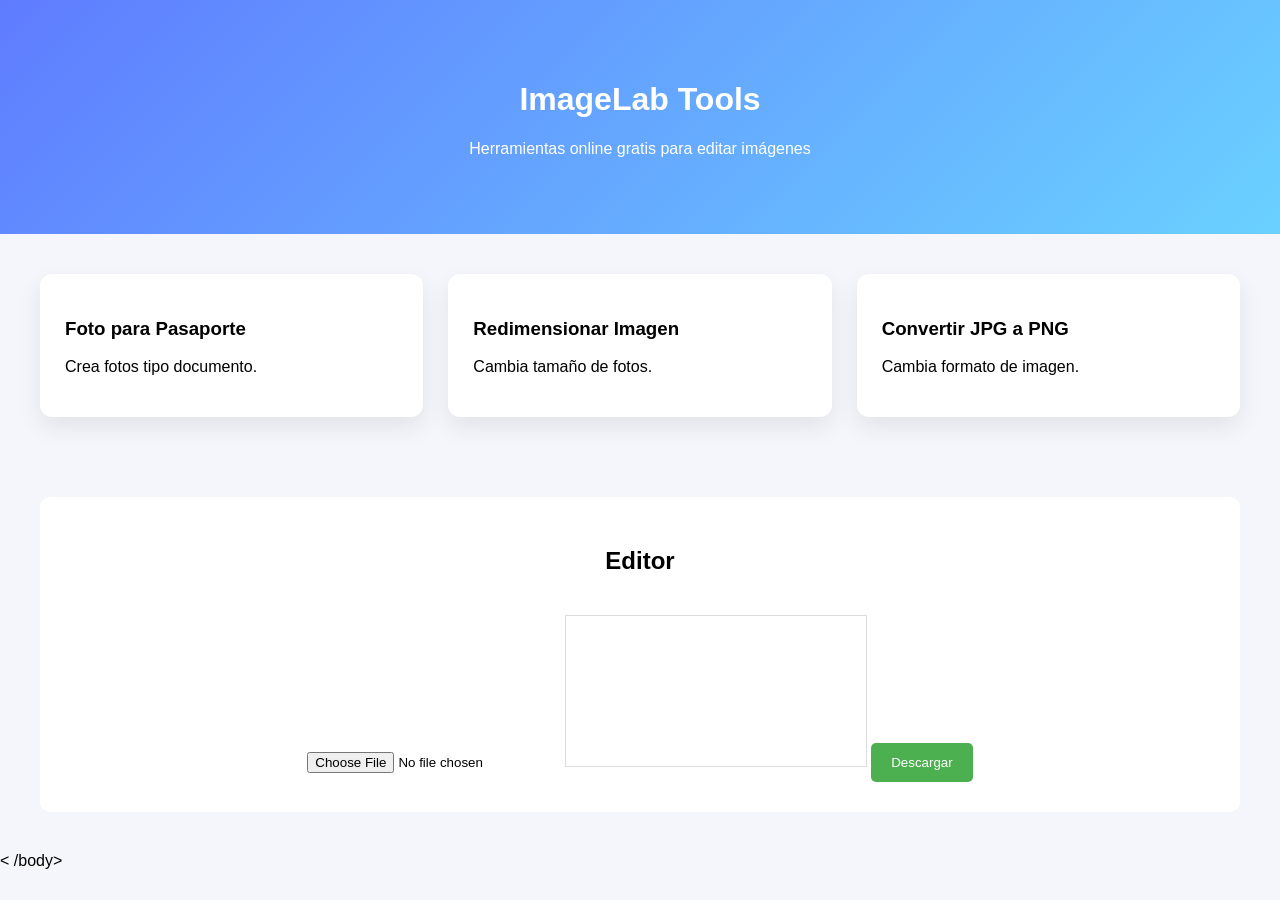
==== index.html @ fb332937 "Rename indez.html to index.html" ====
<!DOCTYPE html>
<html lang="es">

<head>

<meta charset="UTF-8">
<meta name="viewport" content="width=device-width, initial-scale=1.0">

<title>ImageLab - Herramientas de Imagen Gratis</title>

<link rel="stylesheet" href="style.css">

</head>

<body>

<header class="hero">

<h1>ImageLab Tools</h1>

<p>Herramientas online gratis para editar imágenes</p>

</header>

<section class="grid">

<div class="tool-card" onclick="openTool('passport')">

<h3>Foto para Pasaporte</h3>
<p>Crea fotos tipo documento.</p>

</div>

<div class="tool-card" onclick="openTool('resize')">

<h3>Redimensionar Imagen</h3>
<p>Cambia tamaño de fotos.</p>

</div>

<div class="tool-card" onclick="openTool('convert')">

<h3>Convertir JPG a PNG</h3>
<p>Cambia formato de imagen.</p>

</div>

</section>

<section id="workspace">

<h2>Editor</h2>

<input type="file" id="upload">

<canvas id="canvas"></canvas>

<button id="download">Descargar</button>

</section>

<script src="script.js"></script>

<<script src="tools/passport.js"></script>
<script src="tools/resize.js"></script>
<script src="tools/convert.js"></script>
<script src="script.js"></script>/body>
</html>
---- style.css ----
body{

margin:0;
font-family:Arial;
background:#f4f6fb;

}

.hero{

background:linear-gradient(135deg,#5f7cff,#6ad1ff);
color:white;
text-align:center;
padding:60px;

}

.grid{

display:grid;
grid-template-columns:repeat(auto-fit,minmax(220px,1fr));
gap:25px;
padding:40px;

}

.tool-card{

background:white;
padding:25px;
border-radius:12px;
box-shadow:0 10px 25px rgba(0,0,0,0.08);
cursor:pointer;
transition:0.2s;

}

.tool-card:hover{

transform:translateY(-5px);

}

#workspace{

background:white;
margin:40px;
padding:30px;
border-radius:10px;
text-align:center;

}

canvas{

border:1px solid #ddd;
margin-top:20px;

}

button{

margin-top:20px;
padding:12px 20px;
background:#4CAF50;
color:white;
border:none;
border-radius:5px;

}
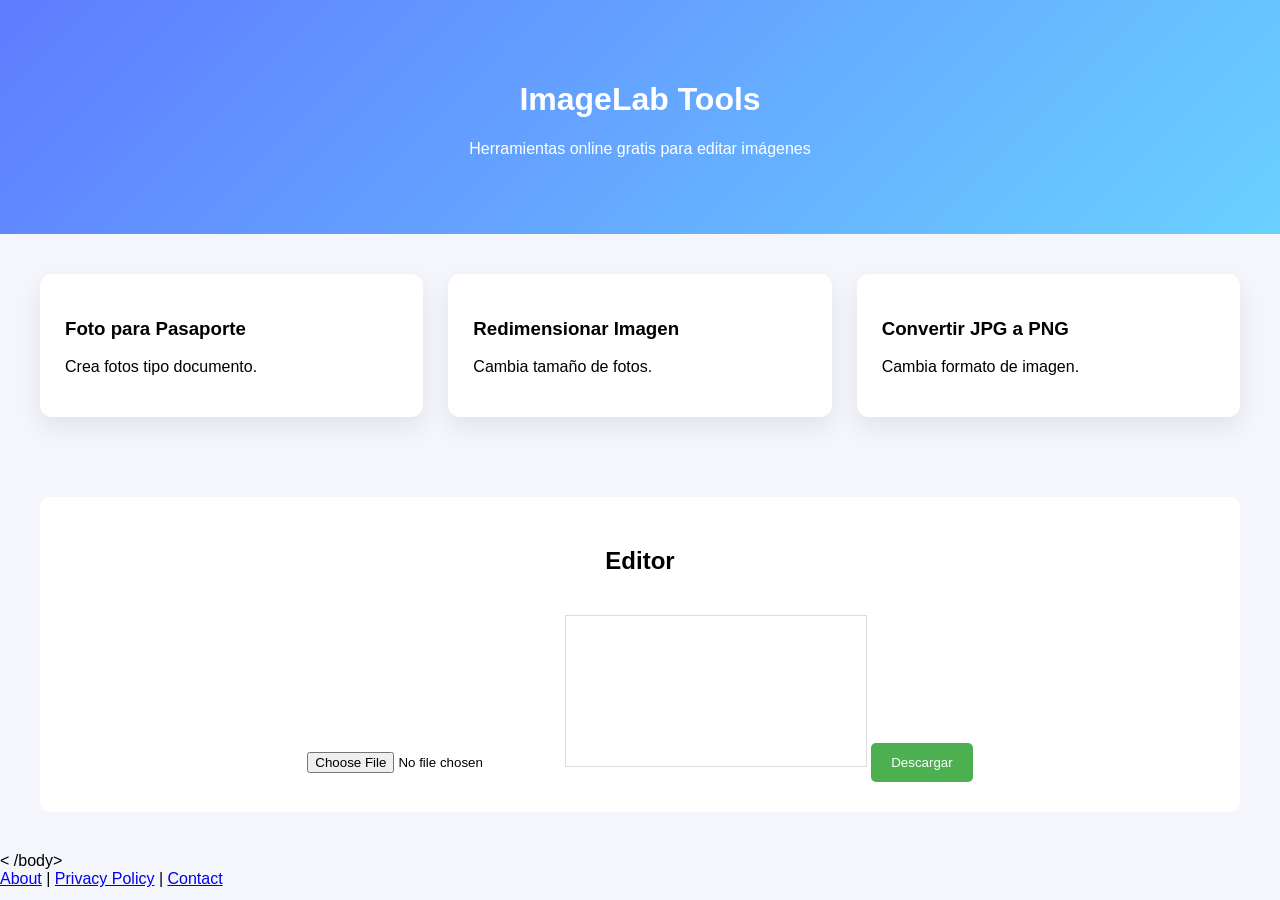
==== commit 94e4717f: "Add files via upload" ====
--- a/index.html
+++ b/index.html
@@ -4,9 +4,16 @@
 <head>
 
 <meta charset="UTF-8">
-<meta name="viewport" content="width=device-width, initial-scale=1.0">
 
-<title>ImageLab - Herramientas de Imagen Gratis</title>
+<title>Editar Imágenes Online Gratis | Redimensionar, Convertir JPG a PNG y Foto Pasaporte</title>
+
+<meta name="description" content="Herramientas gratuitas para editar imágenes online. Redimensionar fotos, convertir JPG a PNG y crear fotos para pasaporte fácilmente.">
+
+<meta name="keywords" content="editar imagen online, convertir jpg a png, redimensionar imagen, foto pasaporte online">
+
+<meta name="author" content="ImageLab Tools">
+
+<meta name="robots" content="index, follow">
 
 <link rel="stylesheet" href="style.css">
 
@@ -66,3 +73,11 @@
 <script src="tools/convert.js"></script>
 <script src="script.js"></script>/body>
 </html>
+
+<footer>
+
+<a href="about.html">About</a> |
+<a href="privacy-policy.html">Privacy Policy</a> |
+<a href="contact.html">Contact</a>
+
+</footer>
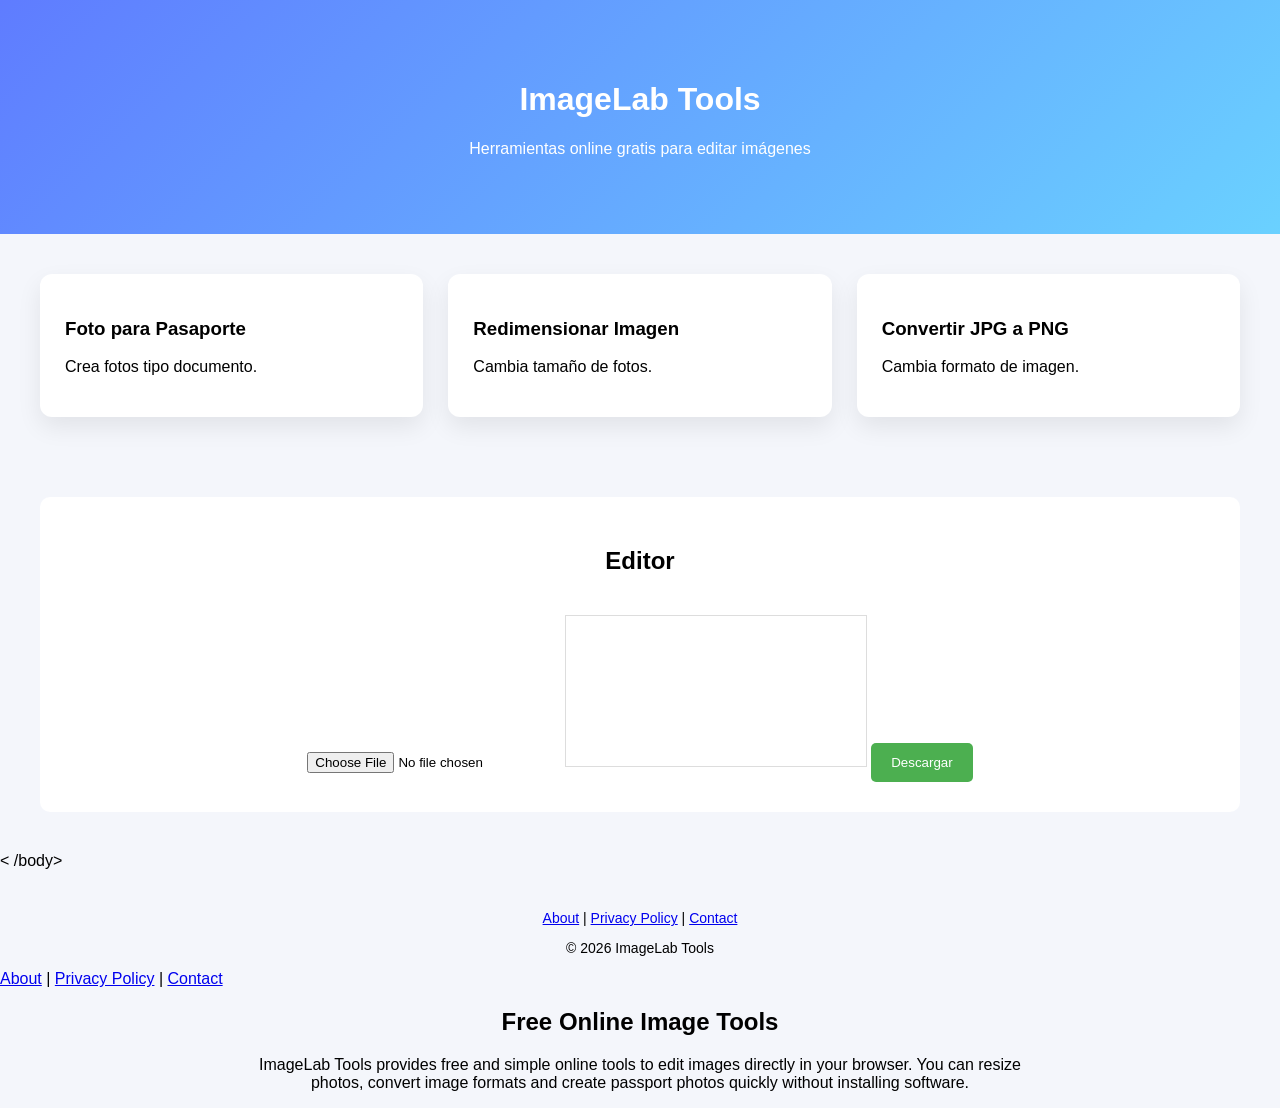
==== commit 395bbdda: "Add files via upload" ====
--- a/index.html
+++ b/index.html
@@ -72,6 +72,16 @@
 <script src="tools/resize.js"></script>
 <script src="tools/convert.js"></script>
 <script src="script.js"></script>/body>
+<footer style="margin-top:40px;text-align:center;font-size:14px">
+
+<a href="about.html">About</a> |
+<a href="privacy-policy.html">Privacy Policy</a> |
+<a href="contact.html">Contact</a>
+
+<p>© 2026 ImageLab Tools</p>
+
+</footer>
+</body>
 </html>
 
 <footer>
@@ -80,4 +90,14 @@
 <a href="privacy-policy.html">Privacy Policy</a> |
 <a href="contact.html">Contact</a>
 
-</footer>+</footer>
+<section style="max-width:800px;margin:auto;text-align:center">
+
+<h2>Free Online Image Tools</h2>
+
+<p>
+ImageLab Tools provides free and simple online tools to edit images directly in your browser.
+You can resize photos, convert image formats and create passport photos quickly without installing software.
+</p>
+
+</section>
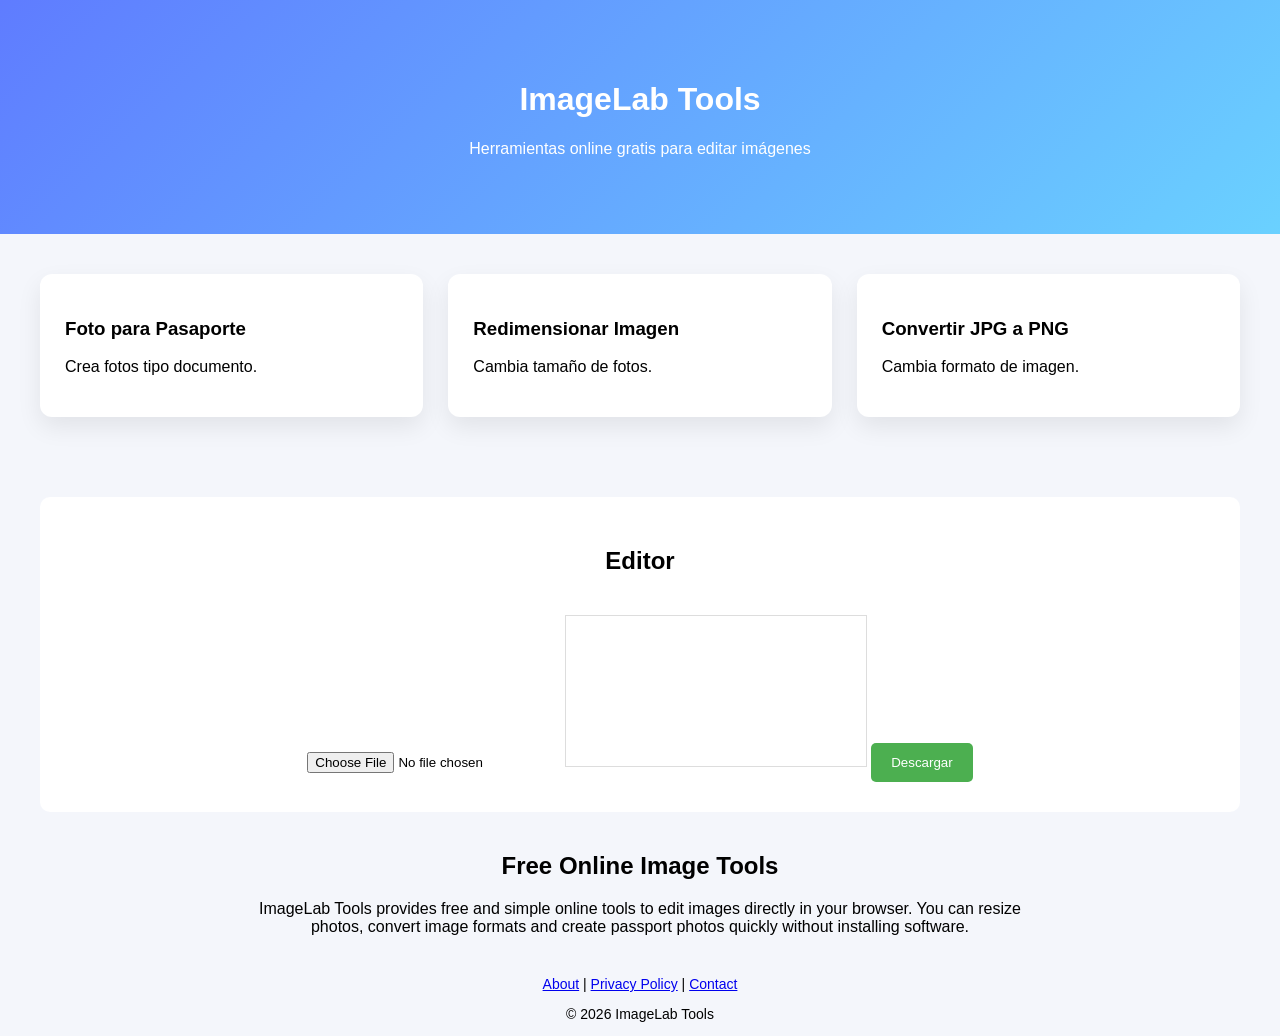
==== commit 1b43fa35: "Add files via upload" ====
--- a/index.html
+++ b/index.html
@@ -4,6 +4,7 @@
 <head>
 
 <meta charset="UTF-8">
+<meta name="viewport" content="width=device-width, initial-scale=1.0">
 
 <title>Editar Imágenes Online Gratis | Redimensionar, Convertir JPG a PNG y Foto Pasaporte</title>
 
@@ -12,10 +13,13 @@
 <meta name="keywords" content="editar imagen online, convertir jpg a png, redimensionar imagen, foto pasaporte online">
 
 <meta name="author" content="ImageLab Tools">
-
 <meta name="robots" content="index, follow">
 
 <link rel="stylesheet" href="style.css">
+
+<!-- Google AdSense -->
+<script async src="https://pagead2.googlesyndication.com/pagead/js/adsbygoogle.js?client=ca-pub-4138910420945116"
+crossorigin="anonymous"></script>
 
 </head>
 
@@ -24,7 +28,6 @@
 <header class="hero">
 
 <h1>ImageLab Tools</h1>
-
 <p>Herramientas online gratis para editar imágenes</p>
 
 </header>
@@ -32,24 +35,18 @@
 <section class="grid">
 
 <div class="tool-card" onclick="openTool('passport')">
-
 <h3>Foto para Pasaporte</h3>
 <p>Crea fotos tipo documento.</p>
-
 </div>
 
 <div class="tool-card" onclick="openTool('resize')">
-
 <h3>Redimensionar Imagen</h3>
 <p>Cambia tamaño de fotos.</p>
-
 </div>
 
 <div class="tool-card" onclick="openTool('convert')">
-
 <h3>Convertir JPG a PNG</h3>
 <p>Cambia formato de imagen.</p>
-
 </div>
 
 </section>
@@ -66,12 +63,17 @@
 
 </section>
 
-<script src="script.js"></script>
+<section style="max-width:800px;margin:auto;text-align:center;margin-top:40px">
 
-<<script src="tools/passport.js"></script>
-<script src="tools/resize.js"></script>
-<script src="tools/convert.js"></script>
-<script src="script.js"></script>/body>
+<h2>Free Online Image Tools</h2>
+
+<p>
+ImageLab Tools provides free and simple online tools to edit images directly in your browser.
+You can resize photos, convert image formats and create passport photos quickly without installing software.
+</p>
+
+</section>
+
 <footer style="margin-top:40px;text-align:center;font-size:14px">
 
 <a href="about.html">About</a> |
@@ -81,23 +83,12 @@
 <p>© 2026 ImageLab Tools</p>
 
 </footer>
+
+<!-- Scripts -->
+<script src="script.js"></script>
+<script src="toolspassport.js"></script>
+<script src="toolsresize.js"></script>
+<script src="toolsconvert.js"></script>
+
 </body>
-</html>
-
-<footer>
-
-<a href="about.html">About</a> |
-<a href="privacy-policy.html">Privacy Policy</a> |
-<a href="contact.html">Contact</a>
-
-</footer>
-<section style="max-width:800px;margin:auto;text-align:center">
-
-<h2>Free Online Image Tools</h2>
-
-<p>
-ImageLab Tools provides free and simple online tools to edit images directly in your browser.
-You can resize photos, convert image formats and create passport photos quickly without installing software.
-</p>
-
-</section>+</html>
